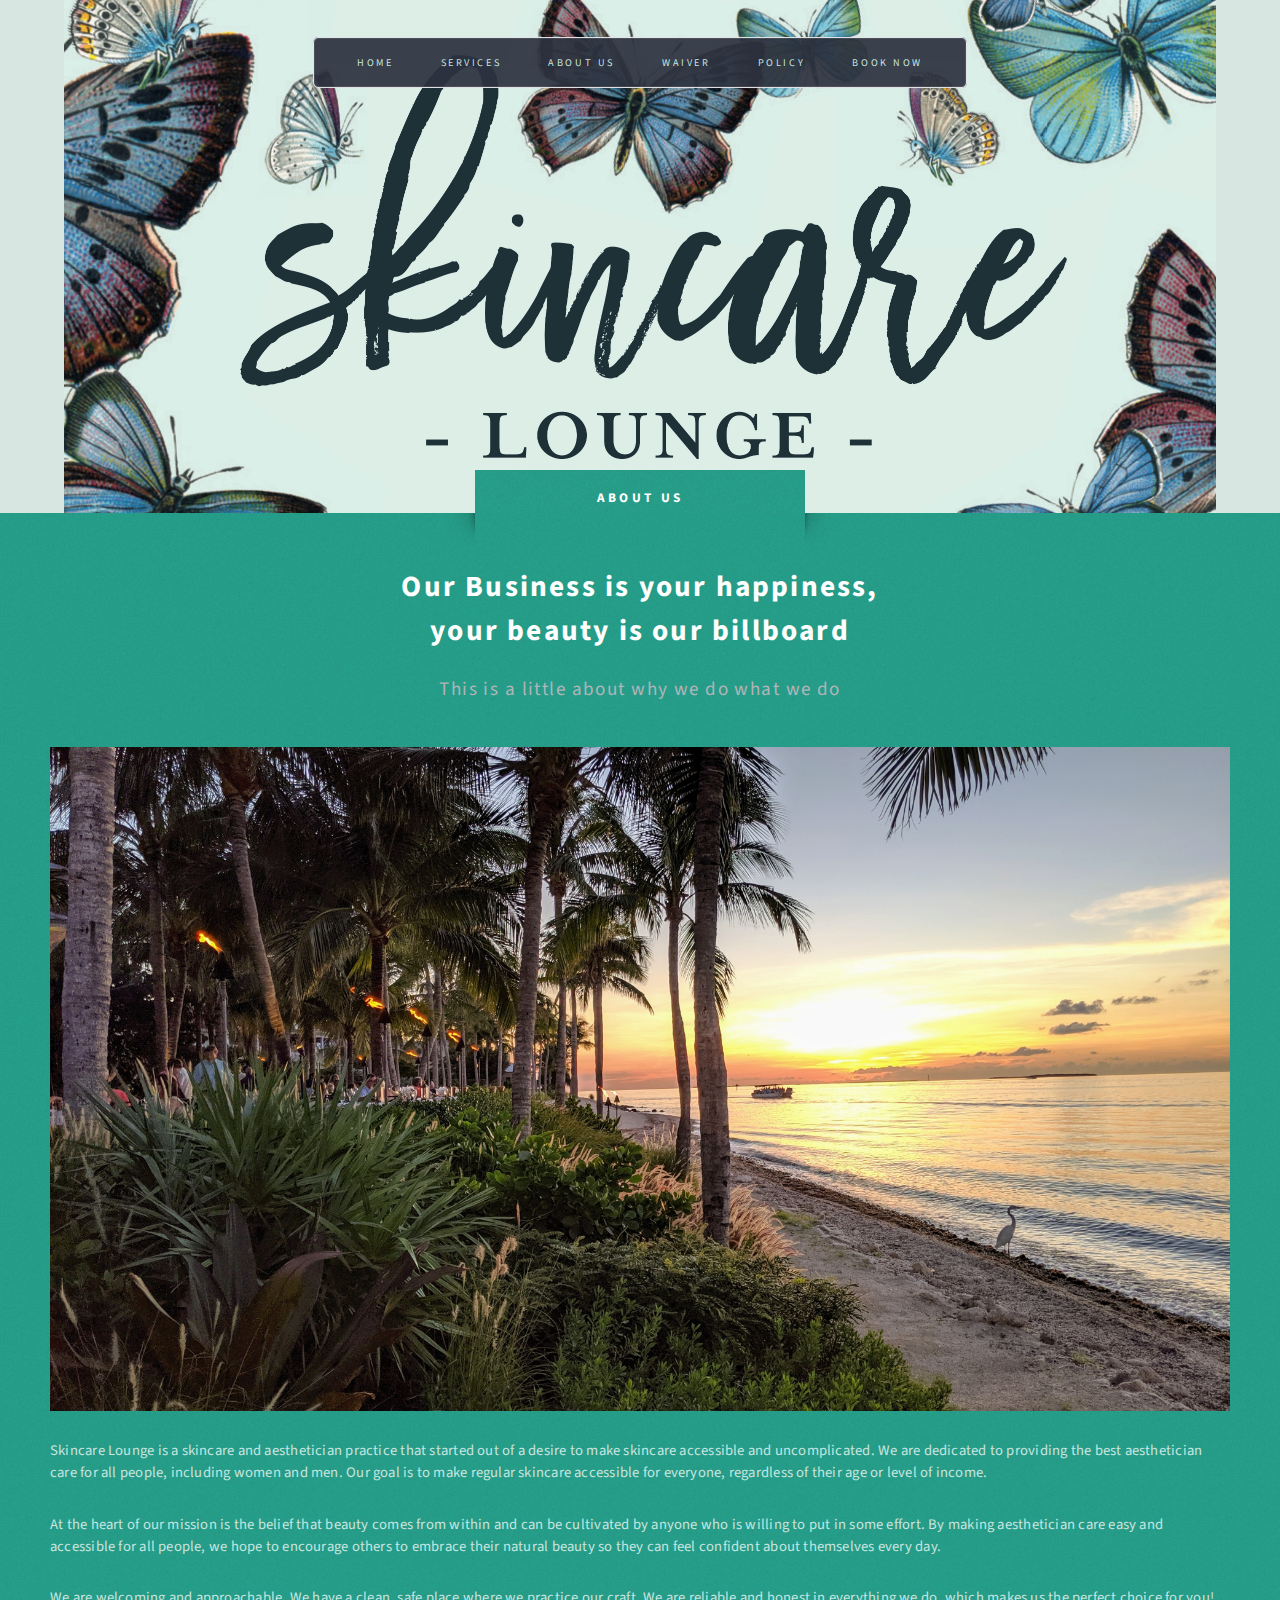
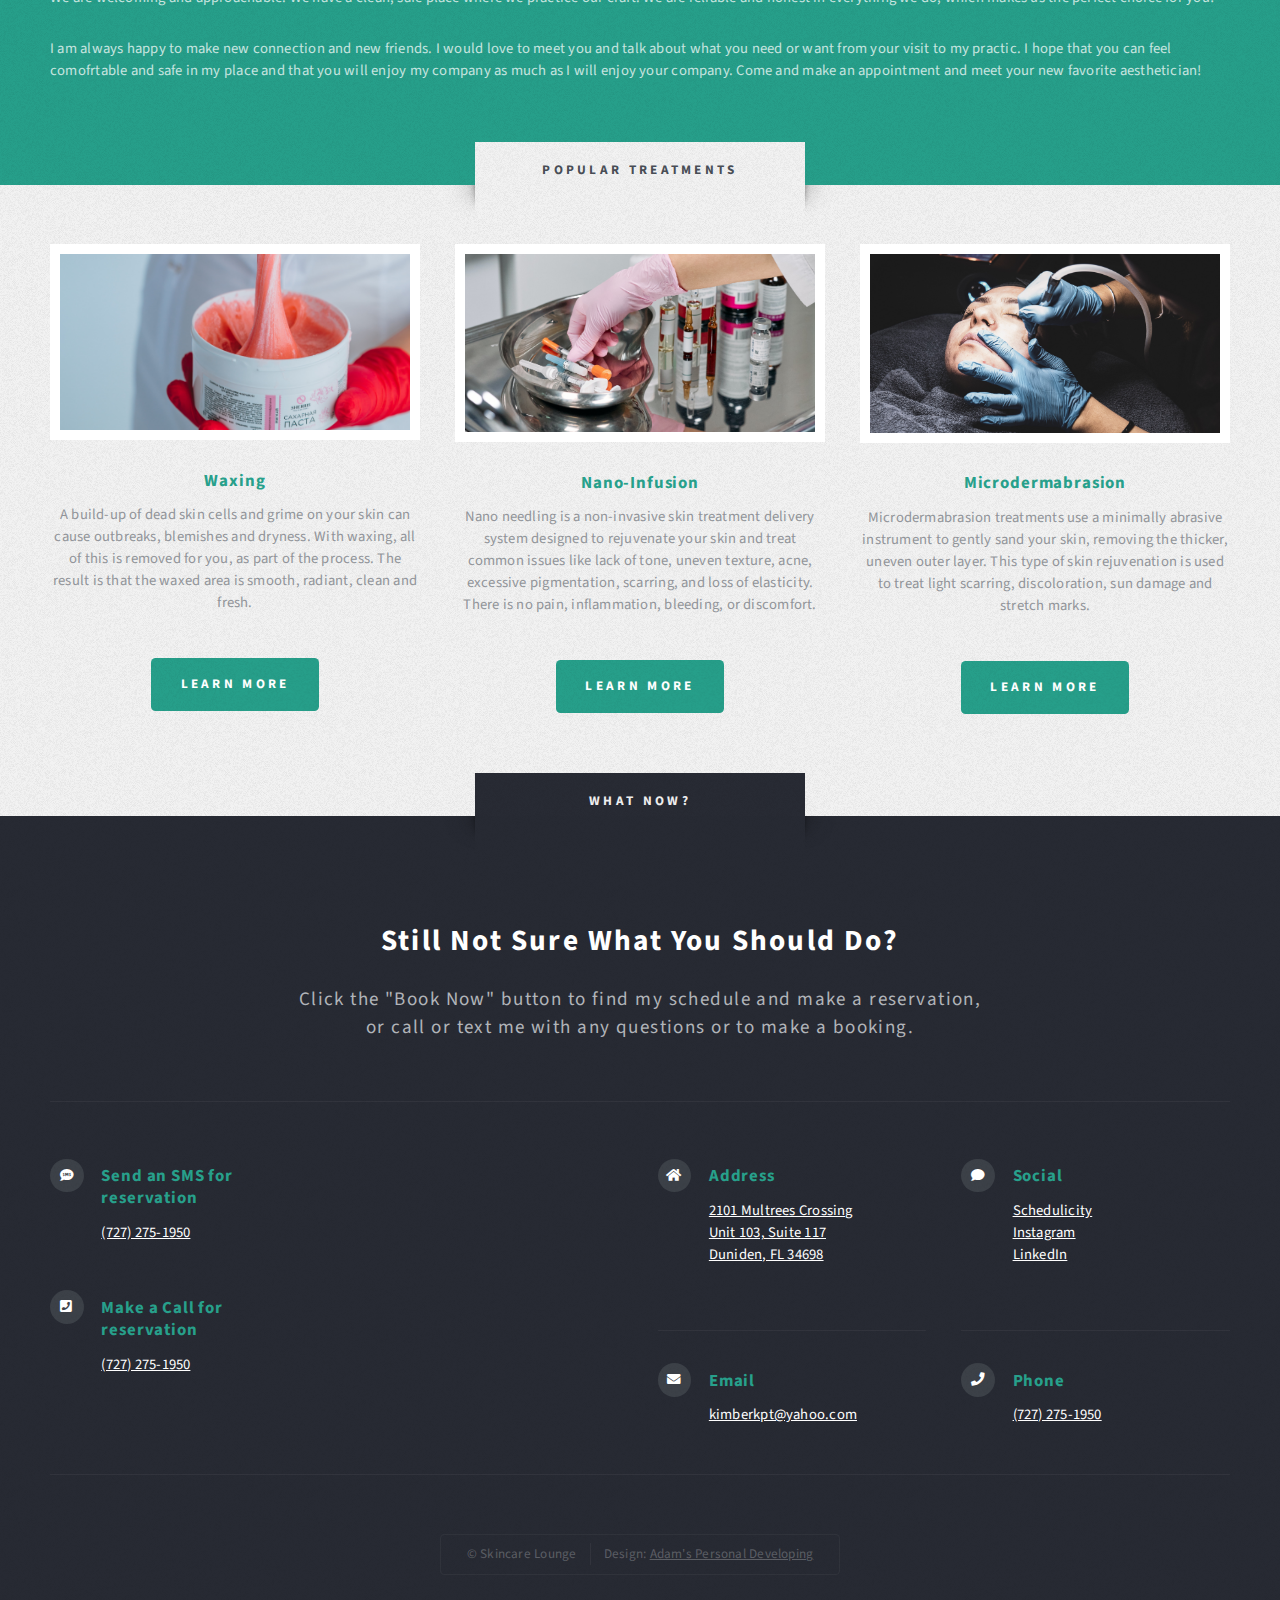
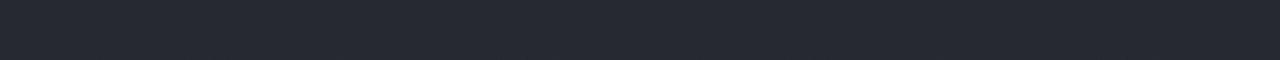
==== about.html @ ac586036 "first commit" ====
<!DOCTYPE HTML>

<html>
	<head>
		<title>About Us - Skincare Lounge</title>
		<meta charset="utf-8" />
		<meta name="viewport" content="width=device-width, initial-scale=1, user-scalable=no" />
		<link rel="stylesheet" href="assets/css/main.css" />
		<link rel="apple-touch-icon" sizes="57x57" href="skincare-lounge-favicon.ico/izes=60x60">
		<link rel="apple-touch-icon" sizes="72x72" href="skincare-lounge-favicon.ico/apple-icon-72x72.png">
		<link rel="apple-touch-icon" sizes="76x76" href="skincare-lounge-favicon.ico/apple-icon-76x76.png">
		<link rel="apple-touch-icon" sizes="114x114" href="skincare-lounge-favicon.ico/apple-icon-114x114.png">
		<link rel="apple-touch-icon" sizes="120x120" href="skincare-lounge-favicon.ico/apple-icon-120x120.png">
		<link rel="apple-touch-icon" sizes="144x144" href="skincare-lounge-favicon.ico/apple-icon-144x144.png">
		<link rel="apple-touch-icon" sizes="152x152" href="skincare-lounge-favicon.ico/apple-icon-152x152.png">
		<link rel="apple-touch-icon" sizes="180x180" href="skincare-lounge-favicon.ico/apple-icon-180x180.png">
		<link rel="icon" type="image/png" sizes="192x192"  href="images/SL-favicon.png">
		<link rel="icon" type="image/png" sizes="32x32" href="images/SL-favicon.png">
		<link rel="icon" type="image/png" sizes="96x96" href="images/SL-favicon.png">
		<link rel="icon" type="image/png" sizes="16x16" href="images/SL-favicon.png">
		<link rel="manifest" href="skincare-lounge-favicon.ico/manifest.json">
		<meta name="msapplication-TileColor" content="#ffffff">
		<meta name="msapplication-TileImage" content="skincare-lounge-favicon.ico/ms-icon-144x144.png">
		<meta name="theme-color" content="#ffffff">
	</head>
	<body class="homepage is-preload">
		<div id="page-wrapper">

			<!-- Header -->
				<section id="header" class="wrapper">

					<!-- Logo -->
					<div id="logo">
						<h1><a href="index.html"><img id="headerImage" src="images/maybelogo.jpeg"></a></h1>
						<p>we can up a header here</p>
					</div>
					
					<!-- Nav -->
					<nav id="nav">
						<ul>
							<li class="current"><a href="index.html">Home</a></li>
							<li>
								<a href="services.html">Services</a>
								<ul>
									<li><a href="Microneedle.html">Microneedle</a></li>
									<li><a href="facials.html">Facials</a></li>
									<li><a href="nanoInfusion.html">Nano Infusion</a></li>
									<li><a href="waxing.html">Waxing</a></li>
								</ul>
							</li>
							<li><a href="about.html">About Us</a></li>
							<li><a href="waiver.html">Waiver</a></li>
							<li><a href="policy.html">Policy</a></li>
							<li><a href="book-now.html">Book Now</a></li>
						</ul>
					</nav>

				</section>

			<!-- Main -->
				<div id="main" class="wrapper style1">
					<div class="title">About Us</div>
					<div class="container">

						<!-- Content -->
							<div id="content">
								<article class="box post">
									<header class="style1">
										<h2>Our Business is your happiness,<br class="mobile-hide" />
										your beauty is our billboard</h2>
										<p>This is a little about why we do what we do</p>
									</header>
									<a href="#" class="image featured">
										<img src="images/beach-sunset.jpg" alt="" />
									</a>
									<p>Skincare Lounge is a skincare and aesthetician practice that started out of a desire to make skincare accessible and uncomplicated. We are dedicated to providing the best aesthetician care for all people, including women and men. Our goal is to make regular skincare accessible for everyone, regardless of their age or level of income.
									</p>
									<p>At the heart of our mission is the belief that beauty comes from within and can be cultivated by anyone who is willing to put in some effort. By making aesthetician care easy and accessible for all people, we hope to encourage others to embrace their natural beauty so they can feel confident about themselves every day.</p>
									<p>We are welcoming and approachable. We have a clean, safe place where we practice our craft. We are reliable and honest in everything we do, which makes us the perfect choice for you!</p>
									<p>I am always happy to make new connection and new friends. I would love to meet you and talk about what you need or want from your visit to my practic. I hope that you can feel comofrtable and safe in my place and that you will enjoy my company as much as I will enjoy your company. Come and make an appointment and meet your new favorite aesthetician!</p>
								</article>
							</div>

					</div>
				</div>

			<!-- Highlights -->
			<section id="highlights" class="wrapper style3">
				<div class="title">Popular Treatments</div>
				<div class="container">
					<div class="row aln-center">
						<div class="col-4 col-12-medium">
							<section class="highlight">
								<a href="waxing.html" class="image featured"><img src="potential-pics/pink-wax.jpg" alt="" /></a>
								<h3><a href="waxing.html">Waxing</a></h3>
								<p>A build-up of dead skin cells and grime on your skin can cause outbreaks, blemishes and dryness. With waxing, all of this is removed for you, as part of the process. The result is that the waxed area is smooth, radiant, clean and fresh.</p>
								<ul class="actions">
									<li><a href="waxing.html" class="button style1">Learn More</a></li>
								</ul>
							</section>
						</div>
						<div class="col-4 col-12-medium">
							<section class="highlight">
								<a href="nanoInfusion.html" class="image featured"><img src="potential-pics/cosmology-needles.jpg" alt="" /></a>
								<h3><a href="nanoInfusion.html">Nano-Infusion</a></h3>
								<p>Nano needling is a non-invasive skin treatment delivery system designed to rejuvenate your skin and treat common issues like lack of tone, uneven texture, acne, excessive pigmentation, scarring, and loss of elasticity. There is no pain, inflammation, bleeding, or discomfort.</p>
								<ul class="actions">
									<li><a href="nanoInfusion.html" class="button style1">Learn More</a></li>
								</ul>
							</section>
						</div>
						<div class="col-4 col-12-medium">
							<section class="highlight">
								<a href="facials.html" class="image featured"><img src="potential-pics/microdermabrasion-white.jpg" alt="" /></a>
								<h3><a href="facials.html">Microdermabrasion</a></h3>
								<p> Microdermabrasion treatments use a minimally abrasive instrument to gently sand your skin, removing the thicker, uneven outer layer. This type of skin rejuvenation is used to treat light scarring, discoloration, sun damage and stretch marks.</p>
								<ul class="actions">
									<li><a href="facials.html" class="button style1">Learn More</a></li>
								</ul>
							</section>
						</div>
					</div>
				</div>
			</section>

			<!-- Footer -->
			<section id="footer" class="wrapper">
				<div class="title">What now?</div>
				<div class="container">
					<header class="style1">
						<h2>Still Not Sure What You Should Do?</h2>
						<p>
							Click the "Book Now" button to find my schedule and make a reservation,<br />
							or call or text me with any questions or to make a booking.
						</p>
					</header>
					<div class="row">
						<div class="col-6 col-12-medium">

							<!-- Contact Form -->
								<section class="feature-list small">										
									
									
									<div class="row">
										<div class="col-6 col-12-small">
											<section>
												<h3 class="icon solid fa-sms">Send an SMS for reservation</h3>
												<a href="sms://+17272751950;?&body=Hello,%20I%20would%20like%20to%20make%20a%20booking.%20My%20name%20is%20">
													<p>
														(727) 275-1950
													</p>
												</a>	
											</section>
											<section>
												<h3 class="icon solid fa-phone-square">Make a Call for reservation</h3>
												<a href="tel:+17272751950">
													<p>
														(727) 275-1950
													</p>
												</a>	
								</section>
								<!-- form is no longer needed -->
									<!-- <form method="POST" action="thankYou.html" data-netlify="true">
										<input type="hidden" name="subject" value="Info inquiry from skincarelounge.com" />
										<div class="row gtr-50">
											<div class="col-6 col-12-small">
												<input type="text" name="name" id="contact-name" placeholder="Name" />
											</div>
											<div class="col-6 col-12-small">
												<input type="text" name="email" id="contact-email" placeholder="Email" />
											</div>
											<div class="col-12">
												<textarea name="message" id="contact-message" placeholder="Message" rows="4"></textarea>
											</div>
											<div class="field">
												<div data-netlify-recaptcha="true"></div>
											</div>
											<div class="col-12">
												<ul class="actions">
													<li><input type="submit" class="style1" value="Send" /></li>
													<li><input type="reset" class="style2" value="Reset" /></li>
												</ul>
											</div>
										</div>
									</form> -->
								</section>

						</div>
						<div class="col-6 col-12-medium">

							<!-- Contact -->
								<section class="feature-list small">
									<div class="row">
										<div class="col-6 col-12-small">
											<section>
												<h3 class="icon solid fa-home">Address</h3>
												<a href="https://goo.gl/maps/3nw5coQWxjFvU2TR8">
													<p>
														2101 Multrees Crossing<br />
														Unit 103, Suite 117<br />
														Duniden, FL 34698
													</p>
												</a>	
											</section>
										</div>
										<div class="col-6 col-12-small">
											<section>
												<h3 class="icon solid fa-comment">Social</h3>
												<p>
													<a href="https://www.schedulicity.com/scheduling/SLXFQK">Schedulicity</a><br />
													<a href="https://www.instagram.com/skincareloungebykimber/">Instagram</a><br />
													<a href="https://www.linkedin.com/in/kimber-johnson-4172441a1">LinkedIn</a>
												</p>
											</section>
										</div>
										<div class="col-6 col-12-small">
											<section>
												<h3 class="icon solid fa-envelope">Email</h3>
												<p>
													<a href="mailto:kimberkpt@yahoo.com">kimberkpt@yahoo.com</a>
												</p>
											</section>
										</div>
										<div class="col-6 col-12-small">
											<section>
												<h3 class="icon solid fa-phone">Phone</h3>
												<p>
													<a href="tel:+17272751950">(727) 275-1950</a>
												</p>
											</section>
										</div>
									</div>
								</section>

						</div>
					</div>
					<div id="copyright">
						<ul>
							<li>&copy; Skincare Lounge</li><li>Design: <a href="https://adamspersonaldeveloping.netlify.app/">Adam's Personal Developing</a></li>
						</ul>
					</div>
				</div>
			</section>

		</div>

		<!-- Scripts -->
			<script src="assets/js/jquery.min.js"></script>
			<script src="assets/js/jquery.dropotron.min.js"></script>
			<script src="assets/js/browser.min.js"></script>
			<script src="assets/js/breakpoints.min.js"></script>
			<script src="assets/js/util.js"></script>
			<script src="assets/js/main.js"></script>

	</body>
</html>
---- assets/css/main.css ----
@import url("fontawesome-all.min.css");
@import url("https://fonts.googleapis.com/css?family=Source+Sans+Pro:400,400italic,700,900");



html, body, div, span, applet, object,
iframe, h1, h2, h3, h4, h5, h6, p, blockquote,
pre, a, abbr, acronym, address, big, cite,
code, del, dfn, em, img, ins, kbd, q, s, samp,
small, strike, strong, sub, sup, tt, var, b,
u, i, center, dl, dt, dd, ol, ul, li, fieldset,
form, label, legend, table, caption, tbody,
tfoot, thead, tr, th, td, article, aside,
canvas, details, embed, figure, figcaption,
footer, header, hgroup, menu, nav, output, ruby,
section, summary, time, mark, audio, video {
	margin: 0;
	padding: 0;
	border: 0;
	font-size: 100%;
	font: inherit;
	vertical-align: baseline;}

article, aside, details, figcaption, figure,
footer, header, hgroup, menu, nav, section {
	display: block;}

body {
	line-height: 1;
}

ol, ul {
	list-style: none;
}

blockquote, q {
	quotes: none;
}

	blockquote:before, blockquote:after, q:before, q:after {
		content: '';
		content: none;
	}

table {
	border-collapse: collapse;
	border-spacing: 0;
}

body {
	-webkit-text-size-adjust: none;
}

mark {
	background-color: transparent;
	color: inherit;
}

input::-moz-focus-inner {
	border: 0;
	padding: 0;
}

input, select, textarea {
	-moz-appearance: none;
	-webkit-appearance: none;
	-ms-appearance: none;
	appearance: none;
}

/* Basic */

	@-ms-viewport {
		width: device-width;
	}

	html {
		box-sizing: border-box;
	}

	*, *:before, *:after {
		box-sizing: inherit;
	}

	body.is-preload *, body.is-preload *:before, body.is-preload *:after {
		-moz-animation: none !important;
		-webkit-animation: none !important;
		-ms-animation: none !important;
		animation: none !important;
		-moz-transition: none !important;
		-webkit-transition: none !important;
		-ms-transition: none !important;
		transition: none !important;
	}

	body, input, textarea, select {
		font-family: 'Source Sans Pro', sans-serif;
		font-weight: 400;
		color: #919499;
		font-size: 14pt;
		line-height: 1.75em;
		letter-spacing: 0.025em;
	}

	h1, h2, h3, h4, h5, h6 {
		font-weight: 700;
		color: #484d55;
	}

		h1 a, h2 a, h3 a, h4 a, h5 a, h6 a {
			color: inherit;
			text-decoration: none;
		}

	a {
		-moz-transition: color .25s ease-in-out;
		-webkit-transition: color .25s ease-in-out;
		-ms-transition: color .25s ease-in-out;
		transition: color .25s ease-in-out;
		text-decoration: underline;
		color: #717479;
	}

		a:hover {
			text-decoration: none;
		}

	strong, b {
		font-weight: 700;
		color: #484d55;
	}

	blockquote {
		border-left: solid 0.5em #ddd;
		padding: 1em 0 1em 2em;
		font-style: italic;
	}

	em, i {
		font-style: italic;
	}

	hr {
		border: 0;
		border-top: solid 1px #ddd;
		margin: 2em 0 2em 0;
	}

	sub {
		position: relative;
		top: 0.5em;
		font-size: 0.8em;
	}

	sup {
		position: relative;
		top: -0.5em;
		font-size: 0.8em;
	}

	.nobr {
		white-space: nowrap;
	}

	br.clear {
		clear: both;
	}

	p, ul, ol, dl, table, blockquote, form {
		margin-bottom: 2em;
	}

/* Container */

	.container {
		margin: 0 auto;
		max-width: 100%;
		width: 68em;
	}

		@media screen and (max-width: 1680px) {

			.container {
				width: 70em;
			}

		}

		@media screen and (max-width: 1280px) {

			.container {
				width: calc(100% - 100px);
			}

		}

		@media screen and (max-width: 980px) {

			.container {
				width: calc(100% - 100px);
			}

		}

		@media screen and (max-width: 736px) {

			.container {
				width: calc(100% - 40px);
			}

		}

/* Row */

	.row {
		display: flex;
		flex-wrap: wrap;
		box-sizing: border-box;
		align-items: stretch;
	}

		.row > * {
			box-sizing: border-box;
		}

		.row.gtr-uniform > * > :last-child {
			margin-bottom: 0;
		}

		.row.aln-left {
			justify-content: flex-start;
		}

		.row.aln-center {
			justify-content: center;
		}

		.row.aln-right {
			justify-content: flex-end;
		}

		.row.aln-top {
			align-items: flex-start;
		}

		.row.aln-middle {
			align-items: center;
		}

		.row.aln-bottom {
			align-items: flex-end;
		}

		.row > .imp {
			order: -1;
		}

		.row > .col-1 {
			width: 8.33333%;
		}

		.row > .off-1 {
			margin-left: 8.33333%;
		}

		.row > .col-2 {
			width: 16.66667%;
		}

		.row > .off-2 {
			margin-left: 16.66667%;
		}

		.row > .col-3 {
			width: 25%;
		}

		.row > .off-3 {
			margin-left: 25%;
		}

		.row > .col-4 {
			width: 33.33333%;
		}

		.row > .off-4 {
			margin-left: 33.33333%;
		}

		.row > .col-5 {
			width: 41.66667%;
		}

		.row > .off-5 {
			margin-left: 41.66667%;
		}

		.row > .col-6 {
			width: 50%;
		}

		.row > .off-6 {
			margin-left: 50%;
		}

		.row > .col-7 {
			width: 58.33333%;
		}

		.row > .off-7 {
			margin-left: 58.33333%;
		}

		.row > .col-8 {
			width: 66.66667%;
		}

		.row > .off-8 {
			margin-left: 66.66667%;
		}

		.row > .col-9 {
			width: 75%;
		}

		.row > .off-9 {
			margin-left: 75%;
		}

		.row > .col-10 {
			width: 83.33333%;
		}

		.row > .off-10 {
			margin-left: 83.33333%;
		}

		.row > .col-11 {
			width: 91.66667%;
		}

		.row > .off-11 {
			margin-left: 91.66667%;
		}

		.row > .col-12 {
			width: 100%;
		}

		.row > .off-12 {
			margin-left: 100%;
		}

		.row.gtr-0 {
			margin-top: 0px;
			margin-left: 0px;
		}

			.row.gtr-0 > * {
				padding: 0px 0 0 0px;
			}

			.row.gtr-0.gtr-uniform {
				margin-top: 0px;
			}

				.row.gtr-0.gtr-uniform > * {
					padding-top: 0px;
				}

		.row.gtr-25 {
			margin-top: -12.5px;
			margin-left: -12.5px;
		}

			.row.gtr-25 > * {
				padding: 12.5px 0 0 12.5px;
			}

			.row.gtr-25.gtr-uniform {
				margin-top: -12.5px;
			}

				.row.gtr-25.gtr-uniform > * {
					padding-top: 12.5px;
				}

		.row.gtr-50 {
			margin-top: -25px;
			margin-left: -25px;
		}

			.row.gtr-50 > * {
				padding: 25px 0 0 25px;
			}

			.row.gtr-50.gtr-uniform {
				margin-top: -25px;
			}

				.row.gtr-50.gtr-uniform > * {
					padding-top: 25px;
				}

		.row {
			margin-top: -50px;
			margin-left: -50px;
		}

			.row > * {
				padding: 50px 0 0 50px;
			}

			.row.gtr-uniform {
				margin-top: -50px;
			}

				.row.gtr-uniform > * {
					padding-top: 50px;
				}

		.row.gtr-150 {
			margin-top: -75px;
			margin-left: -75px;
		}

			.row.gtr-150 > * {
				padding: 75px 0 0 75px;
			}

			.row.gtr-150.gtr-uniform {
				margin-top: -75px;
			}

				.row.gtr-150.gtr-uniform > * {
					padding-top: 75px;
				}

		.row.gtr-200 {
			margin-top: -100px;
			margin-left: -100px;
		}

			.row.gtr-200 > * {
				padding: 100px 0 0 100px;
			}

			.row.gtr-200.gtr-uniform {
				margin-top: -100px;
			}

				.row.gtr-200.gtr-uniform > * {
					padding-top: 100px;
				}

		@media screen and (max-width: 1680px) {

			.row {
				display: flex;
				flex-wrap: wrap;
				box-sizing: border-box;
				align-items: stretch;
			}

				.row > * {
					box-sizing: border-box;
				}

				.row.gtr-uniform > * > :last-child {
					margin-bottom: 0;
				}

				.row.aln-left {
					justify-content: flex-start;
				}

				.row.aln-center {
					justify-content: center;
				}

				.row.aln-right {
					justify-content: flex-end;
				}

				.row.aln-top {
					align-items: flex-start;
				}

				.row.aln-middle {
					align-items: center;
				}

				.row.aln-bottom {
					align-items: flex-end;
				}

				.row > .imp-xlarge {
					order: -1;
				}

				.row > .col-1-xlarge {
					width: 8.33333%;
				}

				.row > .off-1-xlarge {
					margin-left: 8.33333%;
				}

				.row > .col-2-xlarge {
					width: 16.66667%;
				}

				.row > .off-2-xlarge {
					margin-left: 16.66667%;
				}

				.row > .col-3-xlarge {
					width: 25%;
				}

				.row > .off-3-xlarge {
					margin-left: 25%;
				}

				.row > .col-4-xlarge {
					width: 33.33333%;
				}

				.row > .off-4-xlarge {
					margin-left: 33.33333%;
				}

				.row > .col-5-xlarge {
					width: 41.66667%;
				}

				.row > .off-5-xlarge {
					margin-left: 41.66667%;
				}

				.row > .col-6-xlarge {
					width: 50%;
				}

				.row > .off-6-xlarge {
					margin-left: 50%;
				}

				.row > .col-7-xlarge {
					width: 58.33333%;
				}

				.row > .off-7-xlarge {
					margin-left: 58.33333%;
				}

				.row > .col-8-xlarge {
					width: 66.66667%;
				}

				.row > .off-8-xlarge {
					margin-left: 66.66667%;
				}

				.row > .col-9-xlarge {
					width: 75%;
				}

				.row > .off-9-xlarge {
					margin-left: 75%;
				}

				.row > .col-10-xlarge {
					width: 83.33333%;
				}

				.row > .off-10-xlarge {
					margin-left: 83.33333%;
				}

				.row > .col-11-xlarge {
					width: 91.66667%;
				}

				.row > .off-11-xlarge {
					margin-left: 91.66667%;
				}

				.row > .col-12-xlarge {
					width: 100%;
				}

				.row > .off-12-xlarge {
					margin-left: 100%;
				}

				.row.gtr-0 {
					margin-top: 0px;
					margin-left: 0px;
				}

					.row.gtr-0 > * {
						padding: 0px 0 0 0px;
					}

					.row.gtr-0.gtr-uniform {
						margin-top: 0px;
					}

						.row.gtr-0.gtr-uniform > * {
							padding-top: 0px;
						}

				.row.gtr-25 {
					margin-top: -12.5px;
					margin-left: -12.5px;
				}

					.row.gtr-25 > * {
						padding: 12.5px 0 0 12.5px;
					}

					.row.gtr-25.gtr-uniform {
						margin-top: -12.5px;
					}

						.row.gtr-25.gtr-uniform > * {
							padding-top: 12.5px;
						}

				.row.gtr-50 {
					margin-top: -25px;
					margin-left: -25px;
				}

					.row.gtr-50 > * {
						padding: 25px 0 0 25px;
					}

					.row.gtr-50.gtr-uniform {
						margin-top: -25px;
					}

						.row.gtr-50.gtr-uniform > * {
							padding-top: 25px;
						}

				.row {
					margin-top: -50px;
					margin-left: -50px;
				}

					.row > * {
						padding: 50px 0 0 50px;
					}

					.row.gtr-uniform {
						margin-top: -50px;
					}

						.row.gtr-uniform > * {
							padding-top: 50px;
						}

				.row.gtr-150 {
					margin-top: -75px;
					margin-left: -75px;
				}

					.row.gtr-150 > * {
						padding: 75px 0 0 75px;
					}

					.row.gtr-150.gtr-uniform {
						margin-top: -75px;
					}

						.row.gtr-150.gtr-uniform > * {
							padding-top: 75px;
						}

				.row.gtr-200 {
					margin-top: -100px;
					margin-left: -100px;
				}

					.row.gtr-200 > * {
						padding: 100px 0 0 100px;
					}

					.row.gtr-200.gtr-uniform {
						margin-top: -100px;
					}

						.row.gtr-200.gtr-uniform > * {
							padding-top: 100px;
						}

		}

		@media screen and (max-width: 1280px) {

			.row {
				display: flex;
				flex-wrap: wrap;
				box-sizing: border-box;
				align-items: stretch;
			}

				.row > * {
					box-sizing: border-box;
				}

				.row.gtr-uniform > * > :last-child {
					margin-bottom: 0;
				}

				.row.aln-left {
					justify-content: flex-start;
				}

				.row.aln-center {
					justify-content: center;
				}

				.row.aln-right {
					justify-content: flex-end;
				}

				.row.aln-top {
					align-items: flex-start;
				}

				.row.aln-middle {
					align-items: center;
				}

				.row.aln-bottom {
					align-items: flex-end;
				}

				.row > .imp-large {
					order: -1;
				}

				.row > .col-1-large {
					width: 8.33333%;
				}

				.row > .off-1-large {
					margin-left: 8.33333%;
				}

				.row > .col-2-large {
					width: 16.66667%;
				}

				.row > .off-2-large {
					margin-left: 16.66667%;
				}

				.row > .col-3-large {
					width: 25%;
				}

				.row > .off-3-large {
					margin-left: 25%;
				}

				.row > .col-4-large {
					width: 33.33333%;
				}

				.row > .off-4-large {
					margin-left: 33.33333%;
				}

				.row > .col-5-large {
					width: 41.66667%;
				}

				.row > .off-5-large {
					margin-left: 41.66667%;
				}

				.row > .col-6-large {
					width: 50%;
				}

				.row > .off-6-large {
					margin-left: 50%;
				}

				.row > .col-7-large {
					width: 58.33333%;
				}

				.row > .off-7-large {
					margin-left: 58.33333%;
				}

				.row > .col-8-large {
					width: 66.66667%;
				}

				.row > .off-8-large {
					margin-left: 66.66667%;
				}

				.row > .col-9-large {
					width: 75%;
				}

				.row > .off-9-large {
					margin-left: 75%;
				}

				.row > .col-10-large {
					width: 83.33333%;
				}

				.row > .off-10-large {
					margin-left: 83.33333%;
				}

				.row > .col-11-large {
					width: 91.66667%;
				}

				.row > .off-11-large {
					margin-left: 91.66667%;
				}

				.row > .col-12-large {
					width: 100%;
				}

				.row > .off-12-large {
					margin-left: 100%;
				}

				.row.gtr-0 {
					margin-top: 0px;
					margin-left: 0px;
				}

					.row.gtr-0 > * {
						padding: 0px 0 0 0px;
					}

					.row.gtr-0.gtr-uniform {
						margin-top: 0px;
					}

						.row.gtr-0.gtr-uniform > * {
							padding-top: 0px;
						}

				.row.gtr-25 {
					margin-top: -8.75px;
					margin-left: -8.75px;
				}

					.row.gtr-25 > * {
						padding: 8.75px 0 0 8.75px;
					}

					.row.gtr-25.gtr-uniform {
						margin-top: -8.75px;
					}

						.row.gtr-25.gtr-uniform > * {
							padding-top: 8.75px;
						}

				.row.gtr-50 {
					margin-top: -17.5px;
					margin-left: -17.5px;
				}

					.row.gtr-50 > * {
						padding: 17.5px 0 0 17.5px;
					}

					.row.gtr-50.gtr-uniform {
						margin-top: -17.5px;
					}

						.row.gtr-50.gtr-uniform > * {
							padding-top: 17.5px;
						}

				.row {
					margin-top: -35px;
					margin-left: -35px;
				}

					.row > * {
						padding: 35px 0 0 35px;
					}

					.row.gtr-uniform {
						margin-top: -35px;
					}

						.row.gtr-uniform > * {
							padding-top: 35px;
						}

				.row.gtr-150 {
					margin-top: -52.5px;
					margin-left: -52.5px;
				}

					.row.gtr-150 > * {
						padding: 52.5px 0 0 52.5px;
					}

					.row.gtr-150.gtr-uniform {
						margin-top: -52.5px;
					}

						.row.gtr-150.gtr-uniform > * {
							padding-top: 52.5px;
						}

				.row.gtr-200 {
					margin-top: -70px;
					margin-left: -70px;
				}

					.row.gtr-200 > * {
						padding: 70px 0 0 70px;
					}

					.row.gtr-200.gtr-uniform {
						margin-top: -70px;
					}

						.row.gtr-200.gtr-uniform > * {
							padding-top: 70px;
						}

		}

		@media screen and (max-width: 980px) {

			.row {
				display: flex;
				flex-wrap: wrap;
				box-sizing: border-box;
				align-items: stretch;
			}

				.row > * {
					box-sizing: border-box;
				}

				.row.gtr-uniform > * > :last-child {
					margin-bottom: 0;
				}

				.row.aln-left {
					justify-content: flex-start;
				}

				.row.aln-center {
					justify-content: center;
				}

				.row.aln-right {
					justify-content: flex-end;
				}

				.row.aln-top {
					align-items: flex-start;
				}

				.row.aln-middle {
					align-items: center;
				}

				.row.aln-bottom {
					align-items: flex-end;
				}

				.row > .imp-medium {
					order: -1;
				}

				.row > .col-1-medium {
					width: 8.33333%;
				}

				.row > .off-1-medium {
					margin-left: 8.33333%;
				}

				.row > .col-2-medium {
					width: 16.66667%;
				}

				.row > .off-2-medium {
					margin-left: 16.66667%;
				}

				.row > .col-3-medium {
					width: 25%;
				}

				.row > .off-3-medium {
					margin-left: 25%;
				}

				.row > .col-4-medium {
					width: 33.33333%;
				}

				.row > .off-4-medium {
					margin-left: 33.33333%;
				}

				.row > .col-5-medium {
					width: 41.66667%;
				}

				.row > .off-5-medium {
					margin-left: 41.66667%;
				}

				.row > .col-6-medium {
					width: 50%;
				}

				.row > .off-6-medium {
					margin-left: 50%;
				}

				.row > .col-7-medium {
					width: 58.33333%;
				}

				.row > .off-7-medium {
					margin-left: 58.33333%;
				}

				.row > .col-8-medium {
					width: 66.66667%;
				}

				.row > .off-8-medium {
					margin-left: 66.66667%;
				}

				.row > .col-9-medium {
					width: 75%;
				}

				.row > .off-9-medium {
					margin-left: 75%;
				}

				.row > .col-10-medium {
					width: 83.33333%;
				}

				.row > .off-10-medium {
					margin-left: 83.33333%;
				}

				.row > .col-11-medium {
					width: 91.66667%;
				}

				.row > .off-11-medium {
					margin-left: 91.66667%;
				}

				.row > .col-12-medium {
					width: 100%;
				}

				.row > .off-12-medium {
					margin-left: 100%;
				}

				.row.gtr-0 {
					margin-top: 0px;
					margin-left: 0px;
				}

					.row.gtr-0 > * {
						padding: 0px 0 0 0px;
					}

					.row.gtr-0.gtr-uniform {
						margin-top: 0px;
					}

						.row.gtr-0.gtr-uniform > * {
							padding-top: 0px;
						}

				.row.gtr-25 {
					margin-top: -12.5px;
					margin-left: -12.5px;
				}

					.row.gtr-25 > * {
						padding: 12.5px 0 0 12.5px;
					}

					.row.gtr-25.gtr-uniform {
						margin-top: -12.5px;
					}

						.row.gtr-25.gtr-uniform > * {
							padding-top: 12.5px;
						}

				.row.gtr-50 {
					margin-top: -25px;
					margin-left: -25px;
				}

					.row.gtr-50 > * {
						padding: 25px 0 0 25px;
					}

					.row.gtr-50.gtr-uniform {
						margin-top: -25px;
					}

						.row.gtr-50.gtr-uniform > * {
							padding-top: 25px;
						}

				.row {
					margin-top: -50px;
					margin-left: -50px;
				}

					.row > * {
						padding: 50px 0 0 50px;
					}

					.row.gtr-uniform {
						margin-top: -50px;
					}

						.row.gtr-uniform > * {
							padding-top: 50px;
						}

				.row.gtr-150 {
					margin-top: -75px;
					margin-left: -75px;
				}

					.row.gtr-150 > * {
						padding: 75px 0 0 75px;
					}

					.row.gtr-150.gtr-uniform {
						margin-top: -75px;
					}

						.row.gtr-150.gtr-uniform > * {
							padding-top: 75px;
						}

				.row.gtr-200 {
					margin-top: -100px;
					margin-left: -100px;
				}

					.row.gtr-200 > * {
						padding: 100px 0 0 100px;
					}

					.row.gtr-200.gtr-uniform {
						margin-top: -100px;
					}

						.row.gtr-200.gtr-uniform > * {
							padding-top: 100px;
						}

		}

		@media screen and (max-width: 736px) {

			.row {
				display: flex;
				flex-wrap: wrap;
				box-sizing: border-box;
				align-items: stretch;
			}

				.row > * {
					box-sizing: border-box;
				}

				.row.gtr-uniform > * > :last-child {
					margin-bottom: 0;
				}

				.row.aln-left {
					justify-content: flex-start;
				}

				.row.aln-center {
					justify-content: center;
				}

				.row.aln-right {
					justify-content: flex-end;
				}

				.row.aln-top {
					align-items: flex-start;
				}

				.row.aln-middle {
					align-items: center;
				}

				.row.aln-bottom {
					align-items: flex-end;
				}

				.row > .imp-small {
					order: -1;
				}

				.row > .col-1-small {
					width: 8.33333%;
				}

				.row > .off-1-small {
					margin-left: 8.33333%;
				}

				.row > .col-2-small {
					width: 16.66667%;
				}

				.row > .off-2-small {
					margin-left: 16.66667%;
				}

				.row > .col-3-small {
					width: 25%;
				}

				.row > .off-3-small {
					margin-left: 25%;
				}

				.row > .col-4-small {
					width: 33.33333%;
				}

				.row > .off-4-small {
					margin-left: 33.33333%;
				}

				.row > .col-5-small {
					width: 41.66667%;
				}

				.row > .off-5-small {
					margin-left: 41.66667%;
				}

				.row > .col-6-small {
					width: 50%;
				}

				.row > .off-6-small {
					margin-left: 50%;
				}

				.row > .col-7-small {
					width: 58.33333%;
				}

				.row > .off-7-small {
					margin-left: 58.33333%;
				}

				.row > .col-8-small {
					width: 66.66667%;
				}

				.row > .off-8-small {
					margin-left: 66.66667%;
				}

				.row > .col-9-small {
					width: 75%;
				}

				.row > .off-9-small {
					margin-left: 75%;
				}

				.row > .col-10-small {
					width: 83.33333%;
				}

				.row > .off-10-small {
					margin-left: 83.33333%;
				}

				.row > .col-11-small {
					width: 91.66667%;
				}

				.row > .off-11-small {
					margin-left: 91.66667%;
				}

				.row > .col-12-small {
					width: 100%;
				}

				.row > .off-12-small {
					margin-left: 100%;
				}

				.row.gtr-0 {
					margin-top: 0px;
					margin-left: 0px;
				}

					.row.gtr-0 > * {
						padding: 0px 0 0 0px;
					}

					.row.gtr-0.gtr-uniform {
						margin-top: 0px;
					}

						.row.gtr-0.gtr-uniform > * {
							padding-top: 0px;
						}

				.row.gtr-25 {
					margin-top: -7.5px;
					margin-left: -7.5px;
				}

					.row.gtr-25 > * {
						padding: 7.5px 0 0 7.5px;
					}

					.row.gtr-25.gtr-uniform {
						margin-top: -7.5px;
					}

						.row.gtr-25.gtr-uniform > * {
							padding-top: 7.5px;
						}

				.row.gtr-50 {
					margin-top: -15px;
					margin-left: -15px;
				}

					.row.gtr-50 > * {
						padding: 15px 0 0 15px;
					}

					.row.gtr-50.gtr-uniform {
						margin-top: -15px;
					}

						.row.gtr-50.gtr-uniform > * {
							padding-top: 15px;
						}

				.row {
					margin-top: -30px;
					margin-left: -30px;
				}

					.row > * {
						padding: 30px 0 0 30px;
					}

					.row.gtr-uniform {
						margin-top: -30px;
					}

						.row.gtr-uniform > * {
							padding-top: 30px;
						}

				.row.gtr-150 {
					margin-top: -45px;
					margin-left: -45px;
				}

					.row.gtr-150 > * {
						padding: 45px 0 0 45px;
					}

					.row.gtr-150.gtr-uniform {
						margin-top: -45px;
					}

						.row.gtr-150.gtr-uniform > * {
							padding-top: 45px;
						}

				.row.gtr-200 {
					margin-top: -60px;
					margin-left: -60px;
				}

					.row.gtr-200 > * {
						padding: 60px 0 0 60px;
					}

					.row.gtr-200.gtr-uniform {
						margin-top: -60px;
					}

						.row.gtr-200.gtr-uniform > * {
							padding-top: 60px;
						}

		}

/* Section/Article */

	section,
	article {
		margin: 0 0 4em 0;
	}

	section > :last-child,
	article > :last-child,
	section:last-child,
	article:last-child {
		margin-bottom: 0;
	}

	header.style1 {
		text-align: center;
		padding: 3em 0 3em 0;
	}

		header.style1 h2 {
			font-weight: 700;
			font-size: 2em;
			letter-spacing: 0.075em;
			line-height: 1.5em;
		}

		header.style1 p {
			color: #b1b4b9;
			display: block;
			margin: 1.15em 0 0 0;
			font-size: 1.3em;
			letter-spacing: 0.075em;
			line-height: 1.5em;
		}

/* Table */

	table {
		width: 100%;
	}

		table.default {
			width: 100%;
		}

			table.default tbody tr:nth-child(2n+2) {
				background: #f4f4f4;
			}

			table.default td {
				padding: 0.5em 1em 0.5em 1em;
			}

			table.default th {
				text-align: left;
				font-weight: 400;
				padding: 0.5em 1em 0.5em 1em;
			}

			table.default thead {
				background: #484d55;
				color: #fff;
			}

			table.default tfoot {
				background: #eee;
			}

/* Form */

	form label {
		display: block;
		font-weight: 700;
		color: #484d55;
		margin: 0.25em 0 0.5em 0;
	}

	form input[type="text"],
	form input[type="email"],
	form input[type="password"],
	form select,
	form textarea {
		-moz-transition: all .25s ease-in-out;
		-webkit-transition: all .25s ease-in-out;
		-ms-transition: all .25s ease-in-out;
		transition: all .25s ease-in-out;
		-webkit-appearance: none;
		display: block;
		border: 0;
		background: #eee;
		box-shadow: inset 0px 0px 1px 0px #a0a1a7;
		border-radius: 0.35em;
		width: 100%;
		padding: 0.75em 1em 0.75em 1em;
	}

		form input[type="text"]:focus,
		form input[type="email"]:focus,
		form input[type="radio"]:focus,
		form input[type="password"]:focus,
		form select:focus,
		form textarea:focus {
			background: #f8f8f8;
		}

	form input[type="text"],
	form input[type="radio"],
	form input[type="email"]
	input[type="password"] {
		line-height: 1em;
	}

	form select {
		line-height: 1em;
	}

	form textarea {
		min-height: 8em;
	}

	form ul.actions {
		margin-top: 0;
	}

	form ::-webkit-input-placeholder {
		color: #555 !important;
		font-style: italic;
		line-height: 1.35em;
	}

	form :-moz-placeholder {
		color: #555 !important;
		font-style: italic;
	}

	form ::-moz-placeholder {
		color: #555 !important;
		font-style: italic;
	}

	form :-ms-input-placeholder {
		color: #555 !important;
		font-style: italic;
	}

	form ::-moz-focus-inner {
		border: 0;
	}

/* Image */

	.image {
		display: inline-block;
	}

		.image img {
			display: block;
			width: 100%;
		}

		.image.fit {
			display: block;
			width: 100%;
		}

		.image.left {
			float: left;
			margin: 0 2em 2em 0;
		}

		.image.centered {
			display: block;
			margin: 0 0 2em 0;
		}

			.image.centered img {
				margin: 0 auto;
				width: auto;
			}

		.image.featured {
			display: block;
			width: 100%;
			margin: 0 0 2em 0;
		}

/* Button */

	input[type="button"],
	input[type="submit"],
	input[type="reset"],
	button,
	.button {
		-moz-transition: all .25s ease-in-out;
		-webkit-transition: all .25s ease-in-out;
		-ms-transition: all .25s ease-in-out;
		transition: all .25s ease-in-out;
		display: inline-block;
		background: #444;
		text-align: center;
		text-transform: uppercase;
		font-weight: 700;
		letter-spacing: 0.25em;
		text-decoration: none;
		border-radius: 0.35em;
		border: 0;
		outline: 0;
		cursor: pointer;
		padding: 0 2.25em 0 2.25em;
		font-size: 0.9em;
		min-width: 12em;
		height: 4em;
		line-height: 4em;
	}

		input[type="button"]:hover,
		input[type="submit"]:hover,
		input[type="reset"]:hover,
		button:hover,
		.button:hover {
			background-color: #f98780;
		}

		input[type="button"].large,
		input[type="submit"].large,
		input[type="reset"].large,
		button.large,
		.button.large {
			font-size: 1em;
			min-width: 14em;
		}

		input[type="button"].style1,
		input[type="submit"].style1,
		input[type="reset"].style1,
		button.style1,
		.button.style1 {
			background: #27a08b url("images/overlay.png");
			color: #fff;
		}

			input[type="button"].style1:hover,
			input[type="submit"].style1:hover,
			input[type="reset"].style1:hover,
			button.style1:hover,
			.button.style1:hover {
				background-color: #f98780;
			}

			input[type="button"].style1:active,
			input[type="submit"].style1:active,
			input[type="reset"].style1:active,
			button.style1:active,
			.button.style1:active {
				background-color: #d96760;
			}

		input[type="button"].style2,
		input[type="submit"].style2,
		input[type="reset"].style2,
		button.style2,
		.button.style2 {
			background: none;
			color: #606167;
			box-shadow: inset 0px 0px 2px 0px #a0a1a7;
		}

			input[type="button"].style2:hover,
			input[type="submit"].style2:hover,
			input[type="reset"].style2:hover,
			button.style2:hover,
			.button.style2:hover {
				box-shadow: inset 0px 0px 2px 0px #606167;
			}

			input[type="button"].style2:active,
			input[type="submit"].style2:active,
			input[type="reset"].style2:active,
			button.style2:active,
			.button.style2:active {
				box-shadow: inset 0px 0px 2px 0px #202127;
			}

		input[type="button"].style3,
		input[type="submit"].style3,
		input[type="reset"].style3,
		button.style3,
		.button.style3 {
			background: #2f333b url("images/overlay.png");
			color: #fff;
		}

			input[type="button"].style3:hover,
			input[type="submit"].style3:hover,
			input[type="reset"].style3:hover,
			button.style3:hover,
			.button.style3:hover {
				background-color: #3f434b;
			}

			input[type="button"].style3:active,
			input[type="submit"].style3:active,
			input[type="reset"].style3:active,
			button.style3:active,
			.button.style3:active {
				background-color: #1f232b;
			}

/* List */

	ul {
		list-style: disc;
		padding-left: 1em;
	}

		ul li {
			padding-left: 0.5em;
		}

		ul.style2 {
			list-style: none;
			padding-left: 0;
		}

			ul.style2 li {
				border-top: solid 1px #eee;
				padding: 1.5em 0 0 0;
				margin: 1.5em 0 0 0;
			}

				ul.style2 li:first-child {
					border-top: 0;
					padding-top: 0;
					margin-top: 0;
				}

		ul.style3 {
			list-style: none;
			padding-left: 0;
		}

			ul.style3 li {
				border-top: solid 1px #eee;
				padding: 0.5em 0 0 0;
				margin: 0.5em 0 0 0;
			}

				ul.style3 li:first-child {
					border-top: 0;
					padding-top: 0;
					margin-top: 0;
				}

	ol {
		list-style: decimal;
		padding-left: 1.25em;
	}

		ol li {
			padding-left: 0.25em;
		}

/* Actions */

	ul.actions {
		list-style: none;
		padding-left: 0;
		margin: 3em 0 0 0;
	}

		ul.actions li {
			display: inline-block;
			margin: 0 0.75em 0 0.75em;
			padding-left: 0;
		}

			ul.actions li:first-child {
				margin-left: 0;
			}

			ul.actions li:last-child {
				margin-right: 0;
			}

		ul.actions.special {
			text-align: center;
		}

/* Feature List */

	.feature-list {
		max-width: 58em;
		margin-left: auto;
		margin-right: auto;
		position: relative;
		top: 0.75em;
	}

		.feature-list section {
			border-top: solid 1px #eee;
			padding-top: 3em;
			padding-left: 5em;
			position: relative;
		}

		@media screen and (min-width: 981px) {

			.feature-list > .row > :nth-child(-n + 2) > section {
				border-top: 0;
				padding-top: 0;
			}

		}

		.feature-list h3 {
			color: #27a08b !important;
			margin: -0.35em 0 0.75em 0;
			font-size: 1.15em;
			letter-spacing: 0.05em;
		}

			.feature-list h3:before {
				display: block;
				color: #fff;
				background: #2f333b url("images/overlay.png");
				border-radius: 2.5em;
				text-align: center;
				width: 2.5em;
				height: 2.5em;
				line-height: 2.5em;
				margin-right: 0.75em;
				position: absolute;
				left: 0;
				margin-top: -0.5em;
			}

		.feature-list.small section {
			padding-left: 3.5em;
		}

		.feature-list.small h3:before {
			font-size: 0.8em;
		}

/* Icons */

	.icon {
		text-decoration: none;
		text-decoration: none;
	}

		.icon:before {
			-moz-osx-font-smoothing: grayscale;
			-webkit-font-smoothing: antialiased;
			display: inline-block;
			font-style: normal;
			font-variant: normal;
			text-rendering: auto;
			line-height: 1;
			text-transform: none !important;
			font-family: 'Font Awesome 5 Free';
			font-weight: 400;
		}

		.icon:before {
			line-height: inherit;
			font-size: 1.25em;
		}

		.icon > .label {
			display: none;
		}

		.icon.solid:before {
			font-weight: 900;
		}

		.icon.brands:before {
			font-family: 'Font Awesome 5 Brands';
		}

/* Box */

	.box header {
		margin: 0 0 1.5em 0;
	}

		.box header.style1 {
			position: relative;
			margin: -0.5em 0 0 0;
			padding-top: 0;
		}

	.box h2 {
		margin: 0 0 0.75em 0;
		font-size: 1.15em;
		letter-spacing: 0.05em;
	}

	.box h3 {
		margin: 0 0 0.5em 0;
		font-size: 1em;
		font-weight: 600;
		letter-spacing: 0.05em;
	}

	.box.post-excerpt .image.left {
		position: relative;
		top: 0.5em;
		width: 5em;
	}

	.box.post-excerpt h3, .box.post-excerpt p {
		margin-left: 7em;
	}

/* Wrapper */

	.wrapper {
		position: relative;
		padding: 6em 0 9em 0;
	}

		.wrapper .title {
			position: absolute;
			top: 0;
			left: 50%;
			text-align: center;
			text-transform: uppercase;
			display: block;
			font-weight: 700;
			letter-spacing: 0.25em;
			font-size: 0.9em;
			width: 25em;
			height: 3.25em;
			top: -3.25em;
			line-height: 3.25em;
			margin-bottom: -3.25em;
			margin-left: -12.5em;
			padding-top: 0.5em;
		}

			.wrapper .title:before {
				content: '';
				position: absolute;
				bottom: -38px;
				left: -35px;
				width: 35px;
				height: 38px;
				background: url("images/shadow.png");
			}

			.wrapper .title:after {
				-moz-transform: scaleX(-1);
				-webkit-transform: scaleX(-1);
				-ms-transform: scaleX(-1);
				transform: scaleX(-1);
				content: '';
				position: absolute;
				bottom: -38px;
				right: -35px;
				width: 35px;
				height: 38px;
				background: url("images/shadow.png");
			}

		.wrapper.style1 {
			background: #27a08b url("images/overlay.png");
			color: #eee;
			color: rgba(255, 255, 255, 0.75);
		}

			.wrapper.style1 .title {
				background: #27a08b url("images/overlay.png");
				color: #fff;
			}

			.wrapper.style1 h1, .wrapper.style1 h2, .wrapper.style1 h3, .wrapper.style1 h4, .wrapper.style1 h5, .wrapper.style1 h6, .wrapper.style1 strong, .wrapper.style1 b, .wrapper.style1 a {
				color: #fff;
			}

		.wrapper.style2 {
			background: #fff;
		}

			.wrapper.style2 .title {
				background: #fff;
				color: #484d55;
			}

		.wrapper.style3 {
			background: #f3f3f3 url("images/overlay.png");
		}

			.wrapper.style3 .title {
				background: #f3f3f3 url("images/overlay.png");
				color: #484d55;
			}

			.wrapper.style3 .image {
				border: solid 10px #fff;
			}

/* Page Wrapper */

	#page-wrapper > section {
		margin-bottom: 0;
	}

/* Header */
	#headerImage{
		size: 100vw;
		padding-top: 3em;
		padding-bottom: 3em;
	}

	#header {
		display: -moz-flex;
		display: -webkit-flex;
		display: -ms-flex;
		display: flex;
		-moz-align-items: center;
		-webkit-align-items: center;
		-ms-align-items: center;
		align-items: center;
		-moz-justify-content: center;
		-webkit-justify-content: center;
		-ms-justify-content: center;
		justify-content: center;
		position: relative;
		height: 24em;
		/*background: url("/images/SL-primary-original-size.jpg") center center;*/
		background-size: cover;
		padding: 0;
	}

		#header:before {
			content: '';
			position: absolute;
			top: 0;
			left: 0;
			width: 100%;
			height: 100%;
			background-color: rgba(211, 227, 222, 0.9);
			/*background: url("images/SL-primary-original-size.jpg");*/
			background-size: 100vw;
			background-position: center;
			background-repeat: no-repeat;
		}

		.homepage #header {
			height: 35em;
		}

/* Logo */

	#logo {
		width: 100%;
		text-align: center;
		position: relative;
		top: 1.5em;
	}

		#logo h1 {
			font-weight: 900;
			text-transform: uppercase;
			color: #fff;
			font-size: 2em;
			letter-spacing: 0.25em;
		}

		#logo p {
			color: #eee;
			color: rgba(255, 255, 255, 0.5);
			text-transform: uppercase;
			margin: 1.25em 0 0 0;
			display: block;
			letter-spacing: 0.2em;
			font-size: 0.9em;
		}
		#logo #headerImage {
			max-width: 90vw;
		}

/* Nav */

	#nav {
		position: absolute;
		display: block;
		top: 2.5em;
		left: 0;
		width: 100%;
		text-align: center;
	}

		#nav > ul {
			display: inline-block;
			border-radius: 0.35em;
			box-shadow: inset 0px 0px 1px 1px rgba(255, 255, 255, 0.95);
			background-color: rgba(44, 50, 63, 0.925);
			padding: 0 1.5em 0 1.5em;
		}

			#nav > ul > li {
				display: inline-block;
				text-align: center;
				padding: 0 1.5em 0 1.5em;
			}

				#nav > ul > li > ul {
					display: none;
				}

				#nav > ul > li > a, #nav > ul > li > span {
					display: block;
					color: #eee;
					color: rgba(213, 242, 233, 0.95);
					text-transform: uppercase;
					text-decoration: none;
					font-size: 0.7em;
					letter-spacing: 0.25em;
					height: 5em;
					line-height: 5em;
					-moz-transition: all .25s ease-in-out;
					-webkit-transition: all .25s ease-in-out;
					-o-transition: all .25s ease-in-out;
					-ms-transition: all .25s ease-in-out;
					transition: all .25s ease-in-out;
					outline: 0;
				}

				#nav > ul > li:hover > a {
					color: rgba(39, 160, 139, 0.95);
				}

				#nav > ul > li.active > a, #nav > ul > li.active > span {
					color: rgba(39, 160, 139, 0.95);
				}

	.dropotron {
		background: #222835 url("images/overlay.png");
		background-color: rgba(44, 50, 63, 0.925);
		padding: 1.25em 1em 1.25em 1em;
		border-radius: 0.35em;
		box-shadow: inset 0px 0px 1px 1px rgba(255, 255, 255, 0.25);
		min-width: 12em;
		text-align: left;
		margin-top: -1.25em;
		margin-left: -1px;
		list-style: none;
	}

		.dropotron.level-0 {
			margin-top: -1px;
			margin-left: 0;
			border-top-left-radius: 0;
			border-top-right-radius: 0;
		}

		.dropotron a, .dropotron span {
			-moz-transition: all .25s ease-in-out;
			-webkit-transition: all .25s ease-in-out;
			-ms-transition: all .25s ease-in-out;
			transition: all .25s ease-in-out;
			display: block;
			color: #eee;
			color: rgba(255, 255, 255, 0.75);
			text-transform: uppercase;
			text-decoration: none;
			font-size: 0.7em;
			letter-spacing: 0.25em;
			border-top: solid 1px rgba(255, 255, 255, 0.15);
			line-height: 3em;
		}

		.dropotron li {
			padding-left: 0;
		}

			.dropotron li:first-child a, .dropotron li:first-child span {
				border-top: 0;
			}

			.dropotron li:hover > a, .dropotron li:hover > span {
				color: #fff;
			}

/* Intro */

	#intro {
		padding-bottom: 8em;
		text-align: center;
	}

		#intro p.style1 {
			font-size: 1.5em;
			letter-spacing: 0.075em;
		}
		#intro div.style2{
			
			color: #fff;
			border-radius: 0.35em;
			box-shadow: inset 0px 0px 1px 1px rgba(255, 255, 255, 0.25);
			font-size: 1.1em;
			
			
			padding: .5em 0 .5em 0;
			margin-bottom: 1em;
		}

		#intro p.style2 {
			font-weight: 700;
			color: #fff;
			border-radius: 0.35em;
			box-shadow: inset 0px 0px 1px 1px rgba(255, 255, 255, 0.25);
			font-size: 2.75em;
			letter-spacing: 0.075em;
			line-height: 1.35em;
			padding: 1em 0 1em 0;
			margin-bottom: 1em;
		}

			#intro p.style2 a {
				color: inherit;
				text-decoration: none;
			}

		#intro p.style3 {
			font-size: 1.1em;
			width: 48em;
			margin: 0 auto;
			padding-top: .2em;
			color: rgba(255, 255, 255, 0.75);
		}
		#intro h2.style3{
			font-size: 1.2em;
			margin-top: .5em;

		}
		#intro p.style3.spaced{
			margin-top: .8em;
		}
		#intro p.style3.italics{
			font-style: italic;
		}
		#intro h2.style3.spaced{
			margin-bottom: .5;
		}
		#intro p.style2.smallerFont{
			font-size: 1.4em;
			font-weight: 300;
		}

/* Features */

	#features header.style1 {
		padding-bottom: 5em;
	}

	#features ul.actions {
		margin-top: 5em;
	}

/* Highlights */

	#highlights .highlight {
		text-align: center;
	}

		#highlights .highlight h3 {
			color: #27a08b;
			margin: 0 0 0.75em 0;
			font-size: 1.15em;
			letter-spacing: 0.05em;
		}

/* Main */

/* contact info*/
	.map-container{
		display: flex;
		justify-content: center;
	}
	.studio-map{
		width: 80vw;
		
	}


/* Footer */

	#footer {
		background: #282b34 url("images/overlay.png");
		color: #eee;
		color: rgba(255, 255, 255, 0.5);
		padding-bottom: 6em;
	}

		#footer h1, #footer h2, #footer h3, #footer h4, #footer h5, #footer h6, #footer strong, #footer b, #footer a {
			color: #fff;
		}

		#footer hr {
			border-top-color: #333;
			border-top-color: rgba(255, 255, 255, 0.05);
		}

		#footer form input[type="text"],
		#footer form input[type="email"],
		#footer form input[type="password"],
		#footer form select,
		#footer form textarea {
			background: #ccc;
			box-shadow: none;
		}

			#footer form input[type="text"]:focus,
			#footer form input[type="email"]:focus,
			#footer form input[type="password"]:focus,
			#footer form select:focus,
			#footer form textarea:focus {
				background: #fff;
			}

		#footer input[type="button"],
		#footer input[type="submit"],
		#footer input[type="reset"],
		#footer button,
		#footer .button {
			color: #fff;
			box-shadow: inset 0px 0px 2px 0px rgba(255, 255, 255, 0.5);
		}

			#footer input[type="button"]:hover,
			#footer input[type="submit"]:hover,
			#footer input[type="reset"]:hover,
			#footer button:hover,
			#footer .button:hover {
				color: #fff;
				box-shadow: inset 0px 0px 2px 0px rgba(255, 255, 255, 0.65);
			}

			#footer input[type="button"]:active,
			#footer input[type="submit"]:active,
			#footer input[type="reset"]:active,
			#footer button:active,
			#footer .button:active {
				box-shadow: inset 0px 0px 2px 0px rgba(255, 255, 255, 0.75);
			}

			#footer input[type="button"].style2:active,
			#footer input[type="submit"].style2:active,
			#footer input[type="reset"].style2:active,
			#footer button.style2:active,
			#footer .button.style2:active {
				box-shadow: inset 0px 0px 2px 0px rgba(255, 255, 255, 0.75);
			}

		#footer .title {
			background: #282b34 url("images/overlay.png");
			color: #eee;
		}

		#footer header.style1 {
			padding-bottom: 6em;
			margin-bottom: 6em;
			border-bottom: solid 1px rgba(255, 255, 255, 0.05);
		}

			#footer header.style1 h2 {
				color: #fff;
			}

			#footer header.style1 .p {
				color: inherit;
			}

		#footer .feature-list {
			max-width: 100%;
		}

			#footer .feature-list section {
				border-top-color: rgba(255, 255, 255, 0.05);
			}

			#footer .feature-list h3:before {
				background: #3d4249 url("images/overlay.png");
			}

/* Copyright */

	#copyright {
		text-align: center;
		padding-top: 6em;
		margin-top: 6em;
		border-top: solid 1px rgba(255, 255, 255, 0.05);
	}

		#copyright ul {
			display: inline-block;
			border-radius: 0.35em;
			box-shadow: inset 0px 0px 1px 1px rgba(255, 255, 255, 0.05);
			color: #aaa;
			color: rgba(255, 255, 255, 0.25);
			padding: 0.75em 2em;
			font-size: 0.9em;
		}

			#copyright ul li {
				display: inline-block;
				margin-left: 1em;
				padding-left: 1em;
				border-left: solid 1px #333;
				border-left-color: rgba(255, 255, 255, 0.05);
			}

				#copyright ul li:first-child {
					border-left: 0;
					margin-left: 0;
					padding-left: 0;
				}

		#copyright a {
			color: inherit;
		}

			#copyright a:hover {
				color: #fff;
			}

/* XLarge */

	@media screen and (max-width: 1680px) {

		/* Basic */

			body, input, textarea, select {
				font-size: 12pt;
			}
			/*#nav{
				display: none;
			}*/
			

	}

/* Large */

	@media screen and (max-width: 1280px) {

		/* Basic */

			body, input, select, textarea {
				font-size: 11pt;
				line-height: 1.5em;
				letter-spacing: 0.015em;
			}
			
			
		/* Wrapper */

			.wrapper {
				padding: 4em 0 7em 0;
			}

		/* Logo */

			#logo {
				margin-top: -0.5em !important;
			}

				#logo h1 {
					font-size: 1.75em;
				}

		/* Intro */

			#intro {
				padding-bottom: 7em;
			}

				#intro p.style1 {
					font-size: 1.25em;
				}

				#intro p.style2 {
					font-size: 2.25em;
				}

		/* Footer */

			#footer {
				padding-bottom: 4em;
			}

				#footer header.style1 {
					padding-bottom: 4em;
					margin-bottom: 4em;
					border-bottom: solid 1px rgba(255, 255, 255, 0.05);
				}

		/* Copyright */

			#copyright {
				padding-top: 4em;
				margin-top: 4em;
			}

	}

/* Medium */

	#navPanel, #titleBar {
		display: none;
	}

	@media screen and (max-width: 980px) {

		/* Section/Article */

			header br {
				display: none;
			}

		/* Form */

			form ul.actions {
				text-align: center;
			}

		/* Feature List */

			.feature-list {
				max-width: 40em;
			}

				.feature-list section {
					padding-top: 4em;
				}

				.feature-list > .row > :first-child > section {
					border-top: 0;
					padding-top: 0;
				}

		/* Nav */

			#nav {
				display: none;
			}

		/* Logo */

			#logo {
				top: 0;
			}

		/* Intro */

			#intro p.style3 {
				width: auto;
			}

		/* Highlights */

			#highlights .highlight {
				max-width: 40em;
				margin-left: auto;
				margin-right: auto;
			}

		/* Footer */

			#footer .feature-list {
				border-top: solid 1px rgba(255, 255, 255, 0.05);
				padding-top: 4em;
			}

	}

		@media screen and (max-width: 980px) and (min-width: 737px) {

				#footer .feature-list > .row > :nth-child(2) > section {
					border-top: 0;
					padding-top: 0;
				}

		}

	@media screen and (max-width: 980px) {

		/* Nav */

			#page-wrapper {
				-moz-backface-visibility: hidden;
				-webkit-backface-visibility: hidden;
				-ms-backface-visibility: hidden;
				backface-visibility: hidden;
				-moz-transition: -moz-transform 0.5s ease;
				-webkit-transition: -webkit-transform 0.5s ease;
				-ms-transition: -ms-transform 0.5s ease;
				transition: transform 0.5s ease;
				padding-bottom: 1px;
			}

			#titleBar {
				-moz-backface-visibility: hidden;
				-webkit-backface-visibility: hidden;
				-ms-backface-visibility: hidden;
				backface-visibility: hidden;
				-moz-transition: -moz-transform 0.5s ease;
				-webkit-transition: -webkit-transform 0.5s ease;
				-ms-transition: -ms-transform 0.5s ease;
				transition: transform 0.5s ease;
				display: block;
				height: 44px;
				left: 0;
				position: fixed;
				top: 0;
				width: 100%;
				z-index: 10001;
				background: none;
			}

				#titleBar .title {
					display: none;
				}

				#titleBar .toggle {
					text-decoration: none;
					position: absolute;
					top: 0;
					left: 0;
					width: 60px;
					height: 44px;
				}

					#titleBar .toggle:before {
						-moz-osx-font-smoothing: grayscale;
						-webkit-font-smoothing: antialiased;
						display: inline-block;
						font-style: normal;
						font-variant: normal;
						text-rendering: auto;
						line-height: 1;
						text-transform: none !important;
						font-family: 'Font Awesome 5 Free';
						font-weight: 900;
					}

					#titleBar .toggle:before {
						-moz-transition: all .15s ease-in-out;
						-webkit-transition: all .15s ease-in-out;
						-ms-transition: all .15s ease-in-out;
						transition: all .15s ease-in-out;
						text-decoration: none;
						content: '\f0c9';
						font-size: 14px;
						position: absolute;
						top: 6px;
						left: 6px;
						display: block;
						width: 54px;
						height: 38px;
						line-height: 38px;
						text-align: center;
						color: rgba(255, 255, 255, 0.75);
						background-color: rgba(92, 95, 103, 0.5);
						border-radius: 0.25em;
					}

					#titleBar .toggle:active:before {
						background-color: rgba(92, 95, 103, 0.75);
					}

			#navPanel {
				-moz-backface-visibility: hidden;
				-webkit-backface-visibility: hidden;
				-ms-backface-visibility: hidden;
				backface-visibility: hidden;
				-moz-transform: translateX(-275px);
				-webkit-transform: translateX(-275px);
				-ms-transform: translateX(-275px);
				transform: translateX(-275px);
				-moz-transition: -moz-transform 0.5s ease;
				-webkit-transition: -webkit-transform 0.5s ease;
				-ms-transition: -ms-transform 0.5s ease;
				transition: transform 0.5s ease;
				display: block;
				height: 100%;
				left: 0;
				overflow-y: auto;
				position: fixed;
				top: 0;
				width: 275px;
				z-index: 10002;
				background: #242730 url("images/overlay.png");
				box-shadow: inset -3px 0px 4px 0px rgba(0, 0, 0, 0.1);
			}

				#navPanel .link {
					display: block;
					color: rgba(255, 255, 255, 0.5);
					text-transform: uppercase;
					text-decoration: none;
					font-size: 0.85em;
					letter-spacing: 0.15em;
					text-decoration: none;
					height: 44px;
					line-height: 44px;
					border-top: solid 1px rgba(255, 255, 255, 0.05);
					margin: 0 15px 0 15px;
				}

					#navPanel .link:first-child {
						border-top: 0;
					}

				#navPanel .indent-1 {
					display: inline-block;
					width: 1em;
				}

				#navPanel .indent-2 {
					display: inline-block;
					width: 2em;
				}

				#navPanel .indent-3 {
					display: inline-block;
					width: 3em;
				}

				#navPanel .indent-4 {
					display: inline-block;
					width: 4em;
				}

				#navPanel .indent-5 {
					display: inline-block;
					width: 5em;
				}

				#navPanel .depth-0 {
					color: #fff;
				}

			body.navPanel-visible #page-wrapper {
				-moz-transform: translateX(275px);
				-webkit-transform: translateX(275px);
				-ms-transform: translateX(275px);
				transform: translateX(275px);
			}

			body.navPanel-visible #titleBar {
				-moz-transform: translateX(275px);
				-webkit-transform: translateX(275px);
				-ms-transform: translateX(275px);
				transform: translateX(275px);
			}

			body.navPanel-visible #navPanel {
				-moz-transform: translateX(0);
				-webkit-transform: translateX(0);
				-ms-transform: translateX(0);
				transform: translateX(0);
			}

	}

/* Small */

	@media screen and (max-width: 736px) {

		/* Basic */

			body, input, select, textarea {
				line-height: 1.5em;
				font-size: 10.5pt;
				letter-spacing: 0;
			}

			h2, h3, h4, h5, h6 {
				font-size: 1.2em;
				letter-spacing: 0.05em;
				margin: 0 0 1em 0;
			}

			hr {
				margin: 1em 0 1em 0;
			}

		/* Section/Article */

			section, article {
				clear: both;
			}

			header br {
				display: none;
			}

			header.style1 {
				padding: 0 0 1em 0;
			}

				header.style1 h2 {
					font-size: 1.5em;
					letter-spacing: 0.075em;
					line-height: 1.25em;
				}

				header.style1 p {
					font-size: 1em;
					letter-spacing: 0;
					display: block;
					margin: 0;
				}

		/* Button */

			input[type="button"],
			input[type="submit"],
			input[type="reset"],
			button,
			.button {
				display: block;
				width: 100%;
				font-size: 1em;
				max-width: 30em;
				margin: 0 auto;
			}

		/* Actions */

			ul.actions {
				margin: 2em 0 0 0;
			}

				ul.actions li {
					margin: 15px 0 0 0;
					display: block;
				}

					ul.actions li:first-child {
						margin-top: 0;
					}

		/* Feature List */

			.feature-list section {
				padding-top: 2em;
				padding-left: 4em;
			}

			.feature-list h3:before {
				font-size: 0.9em;
			}

		/* Box */

			.box.post-excerpt .image.left {
				position: relative;
				top: 0.25em;
				width: 25%;
				margin: 0;
			}

			.box.post-excerpt h3, .box.post-excerpt p {
				margin-left: 32.5%;
			}

		/* Wrapper */

			.wrapper {
				padding: 3em 0 6em 0;
			}

				.wrapper .title {
					font-size: 0.9em;
					width: 18em;
					height: 2.5em;
					top: -2.5em;
					line-height: 2.5em;
					margin-bottom: -2.5em;
					margin-left: -9em;
					padding-top: 0.5em;
				}

					.wrapper .title:before, .wrapper .title:after {
						height: 15px;
						bottom: -15px;
						background-size: 100% 100%;
					}

		/* Header */

			#header {
				height: 17em;
			}

				.homepage #header {
					height: 20em;
				}

		/* Logo */

			#logo {
				text-align: center;
				padding-left: 2em;
				padding-right: 2em;
			}

				#logo h1 {
					font-size: 1.5em;
					letter-spacing: 0.2em;
				}

				#logo p {
					margin: 1.25em 0 0 0;
					display: block;
					letter-spacing: 0.2em;
					font-size: 0.9em;
				}

		/* Intro */

			#intro {
				text-align: center;
				padding-right: 2em;
				padding-left: 2em;
				padding-bottom: 5em;
				margin: 0 auto;
			}

				#intro p.style1 {
					margin-bottom: 1.5em;
				}

				#intro p.style2 {
					font-size: 1.5em;
					letter-spacing: 0.05em;
					line-height: 1.25em;
					padding: 1.25em;
				}

		/* Features */

			#features header.style1 {
				padding-bottom: 4em;
			}

			#features ul.actions {
				margin-top: 4em;
			}

		/* Content */

			#content {
				padding: 0 0 2em 0;
			}

				#content header.style1 {
					padding-bottom: 2.5em;
				}

		/* Footer */

			#footer {
				padding-bottom: 0;
			}

				#footer header.style1 {
					padding-bottom: 0;
					margin-bottom: 2em;
					border-bottom: 0;
				}

				#footer .feature-list {
					border-top: 0;
					padding-top: 0;
				}

		/* Copyright */

			#copyright {
				padding-top: 0;
				margin-top: 4em;
				border-top: 0;
			}

				#copyright ul {
					padding: 1em 2em;
					width: 100%;
				}

					#copyright ul li {
						display: block;
						margin: 0.5em 0 0 0;
						border-left: 0;
						padding: 0;
					}

						#copyright ul li:first-child {
							margin-top: 0;
						}

	}
	.noListItem{
		list-style-type: none;
	}
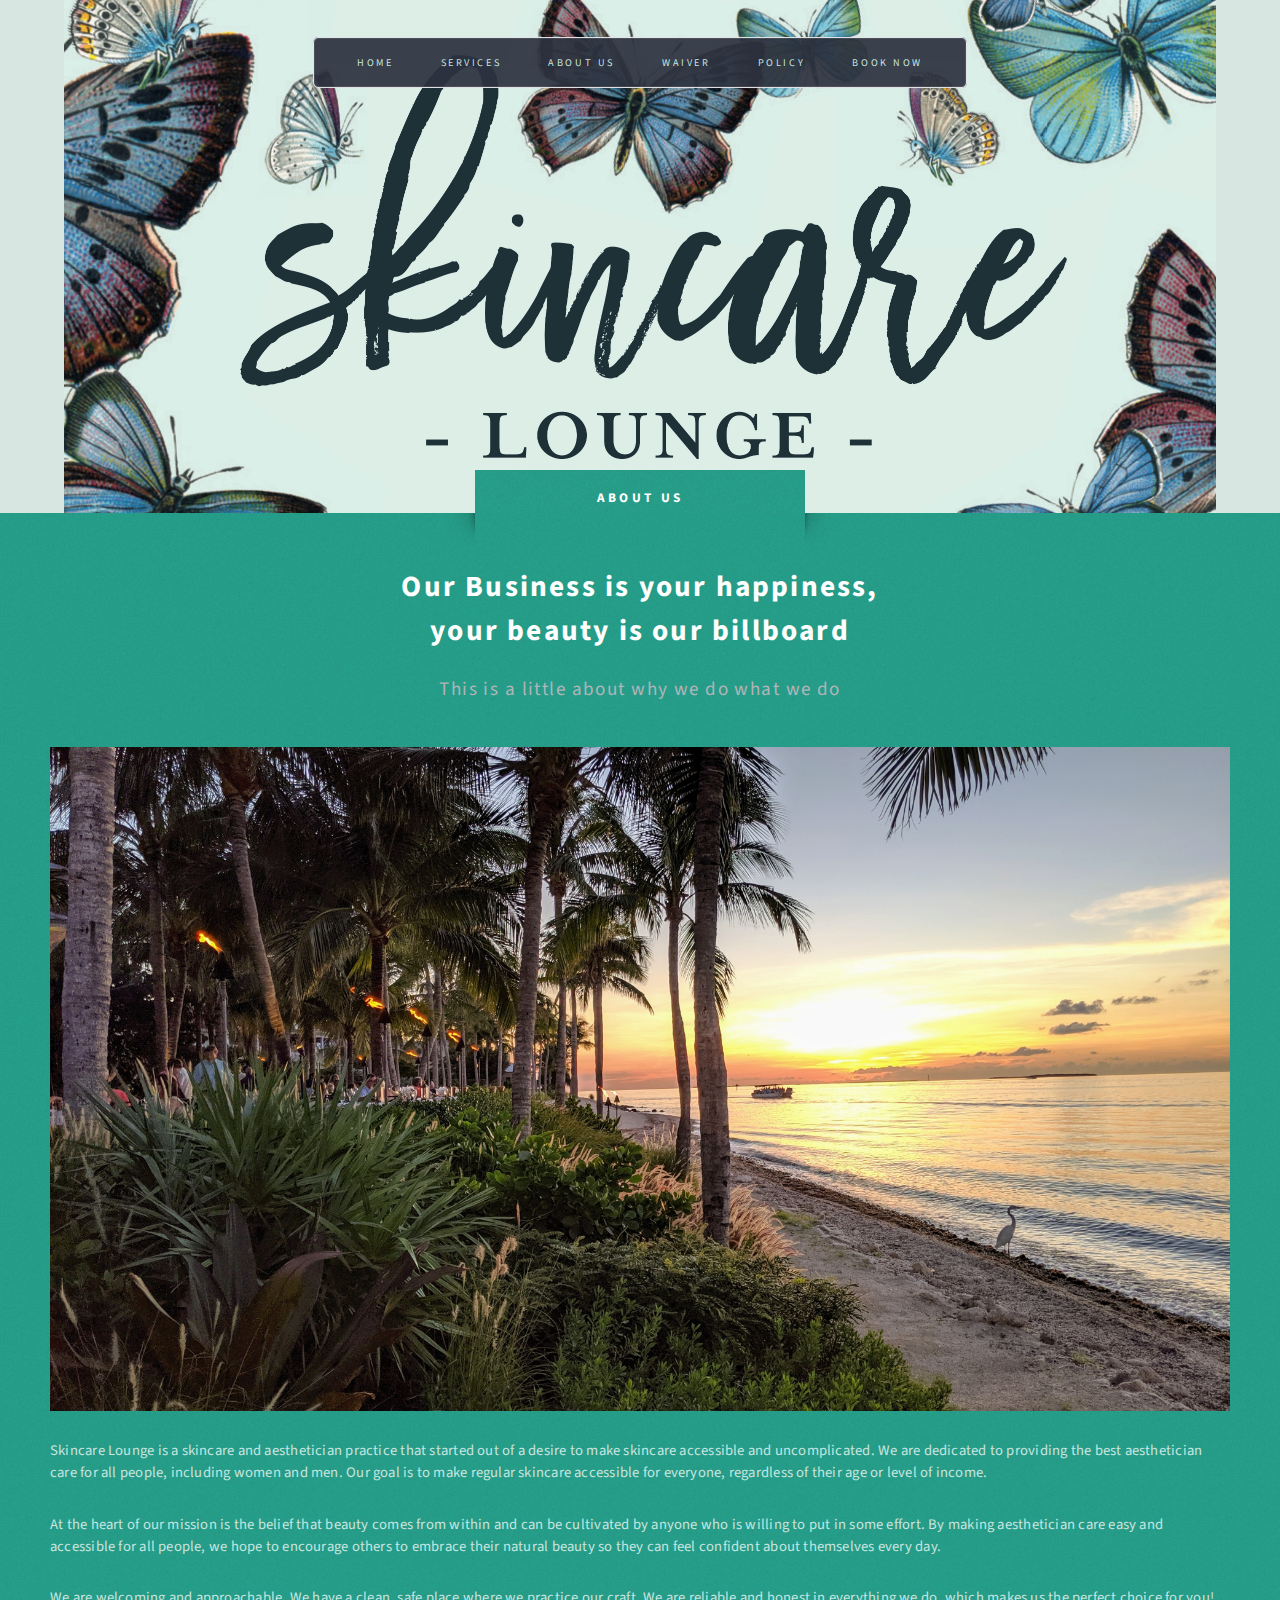
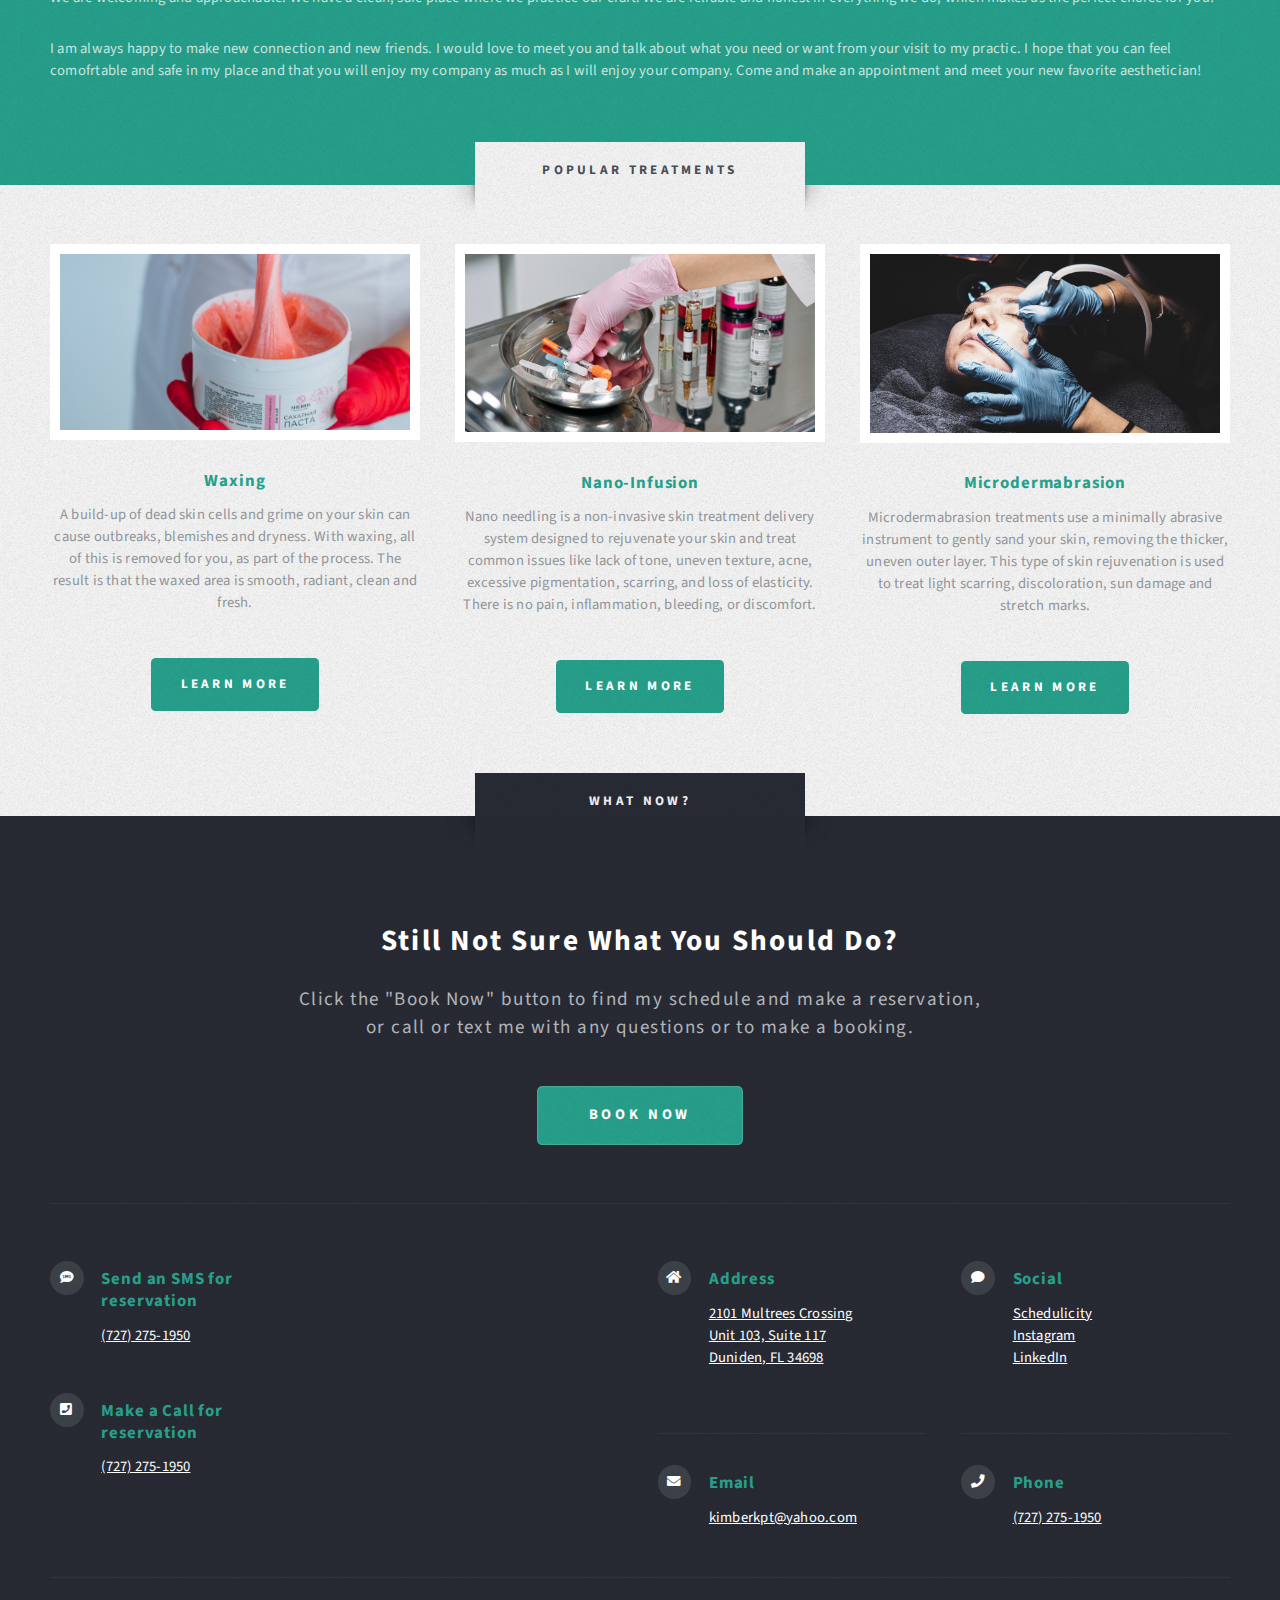
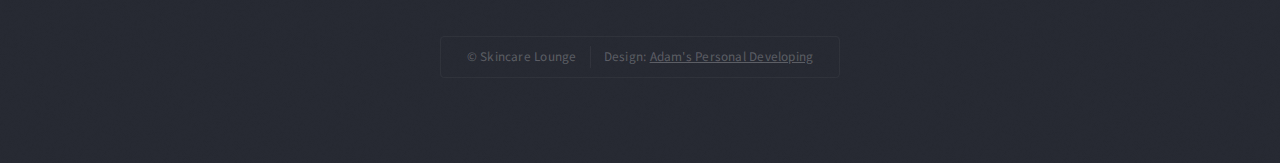
==== commit 65a7f269: "added booking button bellow the book now text" ====
--- a/about.html
+++ b/about.html
@@ -133,6 +133,9 @@
 							Click the "Book Now" button to find my schedule and make a reservation,<br />
 							or call or text me with any questions or to make a booking.
 						</p>
+						<ul class="actions special">
+							<li><a href="https://www.schedulicity.com/scheduling/SLXFQK/services" class="button style1 large">Book Now</a></li>
+						</ul>
 					</header>
 					<div class="row">
 						<div class="col-6 col-12-medium">
